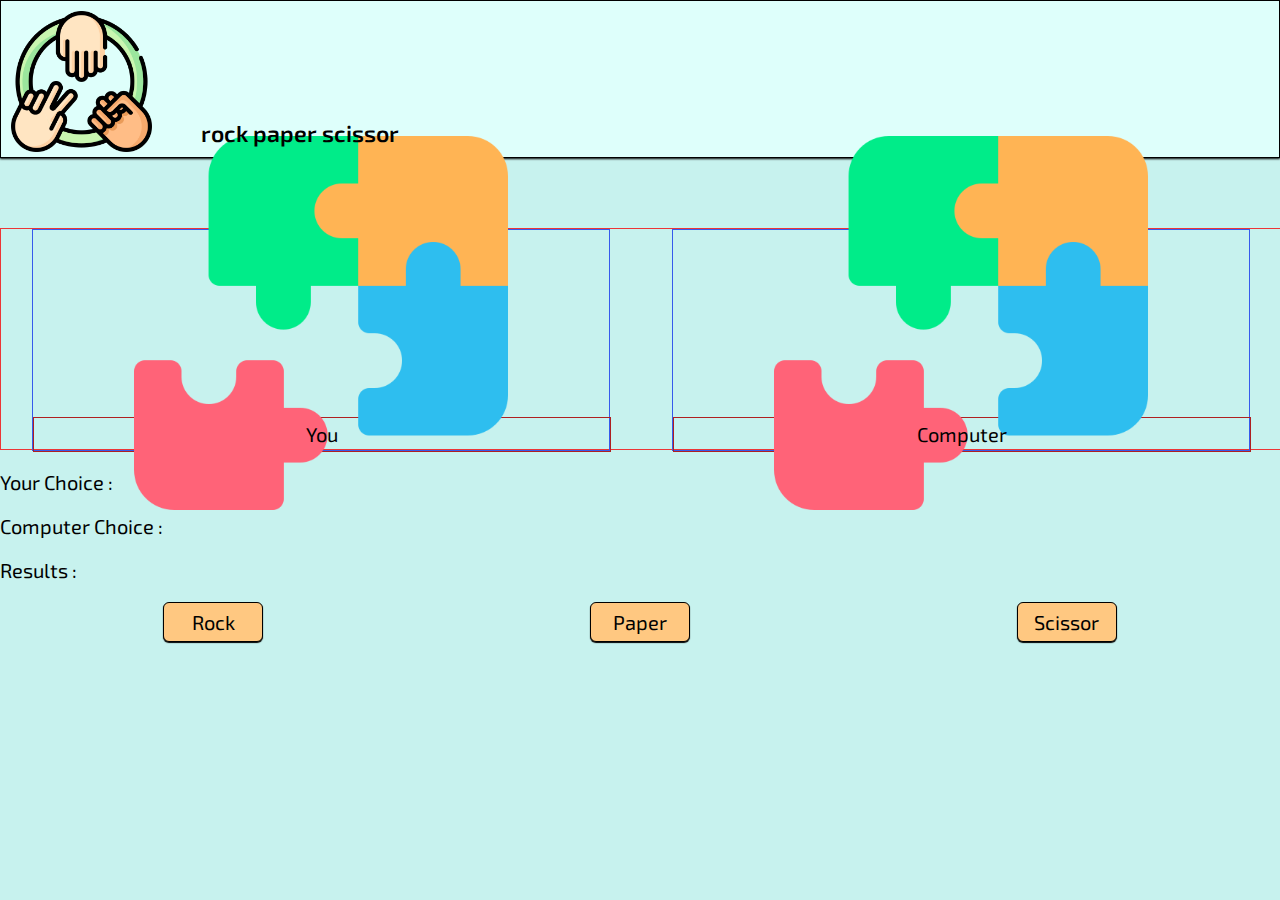
==== index.html @ 273bee7e "fix" ====
<!DOCTYPE html>
<html lang="en">

<head>
	<meta charset="UTF-8">
	<meta http-equiv="X-UA-Compatible" content="IE=Edge">
	<meta name="viewport" content="width=device-width, initial-scale=1">
	<title>Rock Paper Scissor Game</title>
	<link rel="stylesheet" href="style.css">
	<link rel="preconnect" href="https://fonts.googleapis.com">
	<link rel="preconnect" href="https://fonts.gstatic.com" crossorigin>
	<link href="https://fonts.googleapis.com/css2?family=Exo+2&display=swap" rel="stylesheet">
</head>

<body>

	<nav>
		<div class="nav">
			<img src="./imgs/rps.png" alt="rock-paper-scissor logo" class="logo" width="11%">
			<span class="logo-text">rock paper scissor</span>
		</div>
	</nav>

	<div class="cont">
		<div class="user-div">
			<div class="user-img">
				<img src="./imgs/puzzle.png" alt="start" class="userImage" width="65%">
			</div>
			<div class="you-text">You</div>
		</div>
		<div class="computer-div">
			<div class="computer-img">
				<img src="./imgs/puzzle.png" alt="start" class="computerImage" width="65%">
			</div>
			<div class="computer-text">Computer</div>
		</div>
	</div>

	<p>Your Choice : <span id="user-choice"></span> </p>
	<p>Computer Choice : <span id="computer-choice"></span> </p>

	<div class="result-div">

		<p>Results : <span id="result"></span> </p>


	</div>

	<div class="btn-div">
		<button class="btn" id="rock" onclick="rock()">Rock</button>
		<button class="btn" id="paper" onclick="paper()">Paper</button>
		<button class="btn" id="scissor" onclick="scissor()">Scissor</button>
	</div>
	<script src="script.js"></script>

</body>

</html>
---- style.css ----
body {
	font-size: 15pt;
	margin: 0px;
	padding: 0px;
	background-color: #C7F2EE;

	font-family: 'Exo 2', sans-serif;
}

.nav {
	border: 1px solid black;
	background-color: #DEFFFB;
	box-shadow: 0px 1px 2px black;

}

.logo {
	margin: 10px 0px 0px 10px;
}

.logo-text {
	position: relative;
	left: 45px;
	bottom: 10px;
	font-size: 23px;
	font-weight: 600;
}

.cont {
	border: 1px solid #EC3636;
	width: 100%;
	height: 220px;
	margin-top: 70px;
	display: flex;
	justify-content: space-around;
}

.user-div,
.computer-div {
	border: 1px solid #365AEC;
	height: 100%;
	width: 45%;
}

.computer-img,
.user-img {
	height: 85%;
	display: flex;
	align-items: center;
	justify-content: center;
}

.you-text,
.computer-text {
	border: 1px solid #AF2020;
	width: 100%;
	height: 15%;
	display: flex;
	align-items: center;
	justify-content: center;
}

.btn-div{
	display: flex;
	justify-content:space-around;
}

.btn {
	font-family: 'Exo 2', sans-serif;
	width: 100px;
	height :40px;
	border:none;
	border:1px solid black;
	border-radius: 6px;
	background-color:#FFC881;
	font-size: 20px;
	box-shadow: 0px 1px 1px black;

}

.btn:active{
		width: 101px;
	height :41px;
	box-shadow: 0px 1px 2px black;
	background-color:#FFC895;

}
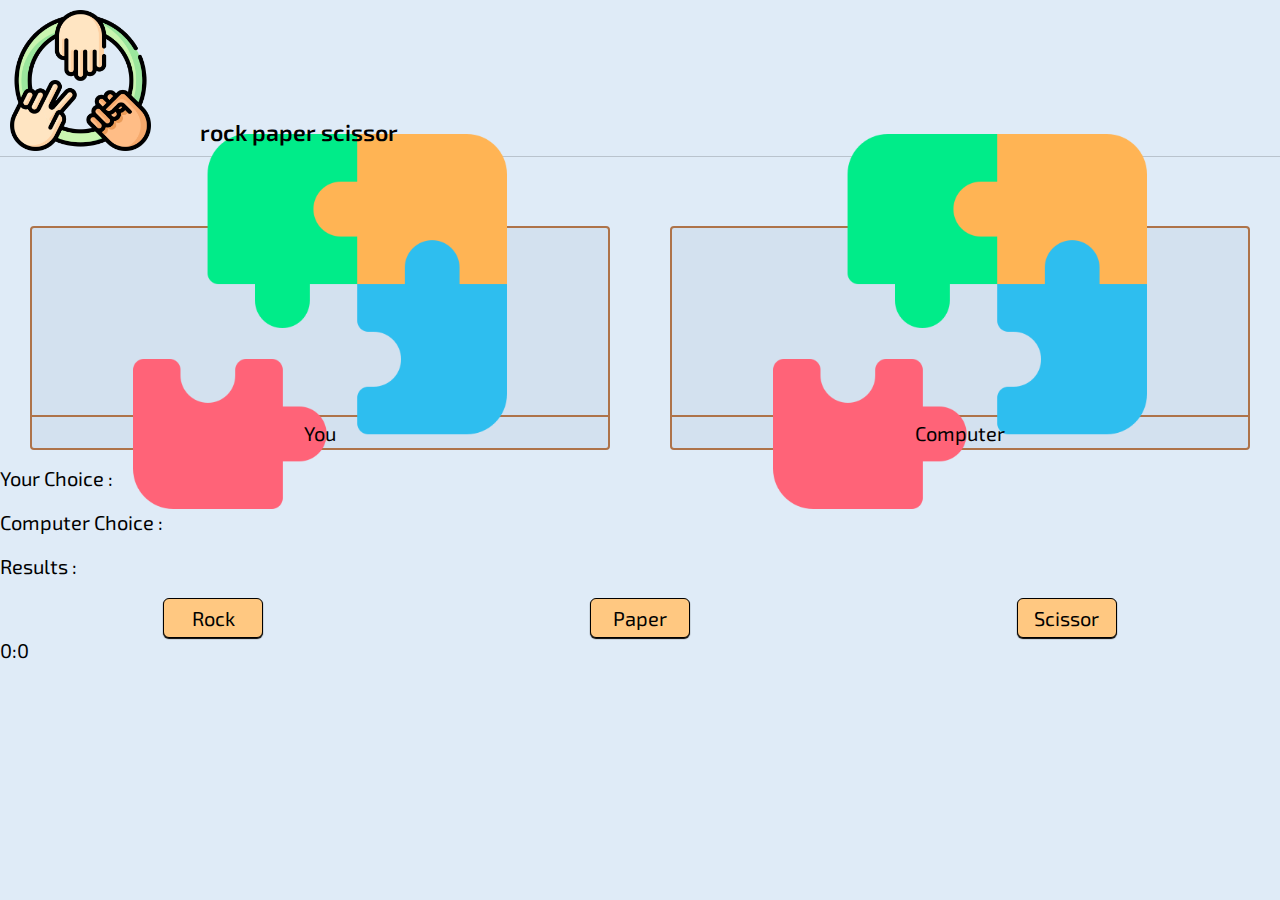
==== commit 4d14c6e8: "update" ====
--- a/index.html
+++ b/index.html
@@ -51,6 +51,11 @@
 		<button class="btn" id="paper" onclick="paper()">Paper</button>
 		<button class="btn" id="scissor" onclick="scissor()">Scissor</button>
 	</div>
+	
+	<div class="score-">
+		<span id="user-score">0</span><span>:</span><span id="computer-score">0</span>
+	</div>
+	
 	<script src="script.js"></script>
 
 </body>
--- a/style.css
+++ b/style.css
@@ -2,15 +2,14 @@
 	font-size: 15pt;
 	margin: 0px;
 	padding: 0px;
-	background-color: #C7F2EE;
+	background-color: #DFEBF7;
 
 	font-family: 'Exo 2', sans-serif;
 }
 
 .nav {
-	border: 1px solid black;
-	background-color: #DEFFFB;
-	box-shadow: 0px 1px 2px black;
+	background-color: #DFEBF7;
+	box-shadow: 0px 0px 1px black;
 
 }
 
@@ -27,7 +26,6 @@
 }
 
 .cont {
-	border: 1px solid #EC3636;
 	width: 100%;
 	height: 220px;
 	margin-top: 70px;
@@ -37,7 +35,9 @@
 
 .user-div,
 .computer-div {
-	border: 1px solid #365AEC;
+	background: #D3E1EF;
+	border: 2px solid #AE7349;
+	border-radius: 4px;
 	height: 100%;
 	width: 45%;
 }
@@ -52,7 +52,7 @@
 
 .you-text,
 .computer-text {
-	border: 1px solid #AF2020;
+	border-top: 2px solid #AE7349;
 	width: 100%;
 	height: 15%;
 	display: flex;
@@ -60,28 +60,36 @@
 	justify-content: center;
 }
 
-.btn-div{
+.btn-div {
 	display: flex;
-	justify-content:space-around;
+	justify-content: space-around;
 }
 
 .btn {
 	font-family: 'Exo 2', sans-serif;
 	width: 100px;
-	height :40px;
-	border:none;
-	border:1px solid black;
+	height: 40px;
+	border: none;
+	border: 1px solid black;
 	border-radius: 6px;
-	background-color:#FFC881;
+	background-color: #FFC881;
 	font-size: 20px;
 	box-shadow: 0px 1px 1px black;
 
 }
 
-.btn:active{
-		width: 101px;
-	height :41px;
+.btn:active {
+	width: 101px;
+	height: 41px;
 	box-shadow: 0px 1px 2px black;
-	background-color:#FFC895;
+	background-color: #FFC895;
+}
 
+.score-cont{
+	font-size: 25px;
+	width : 100%;
+	height: 130px;
+	display: flex;
+	justify-content:center;
+	align-items: center;
 }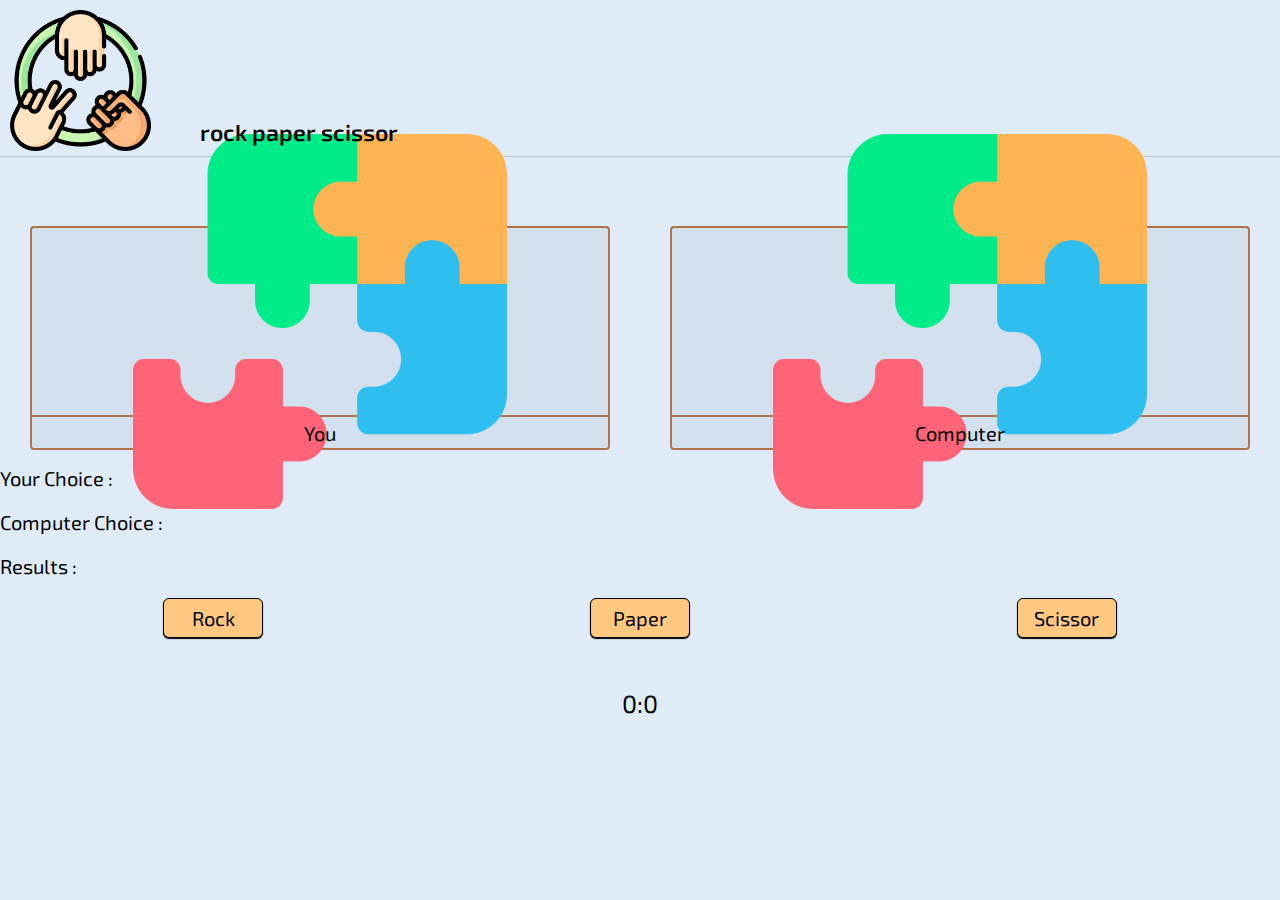
==== commit ee7b2877: "update index.html" ====
--- a/index.html
+++ b/index.html
@@ -52,7 +52,7 @@
 		<button class="btn" id="scissor" onclick="scissor()">Scissor</button>
 	</div>
 	
-	<div class="score-">
+	<div class="score-cont">
 		<span id="user-score">0</span><span>:</span><span id="computer-score">0</span>
 	</div>
 	
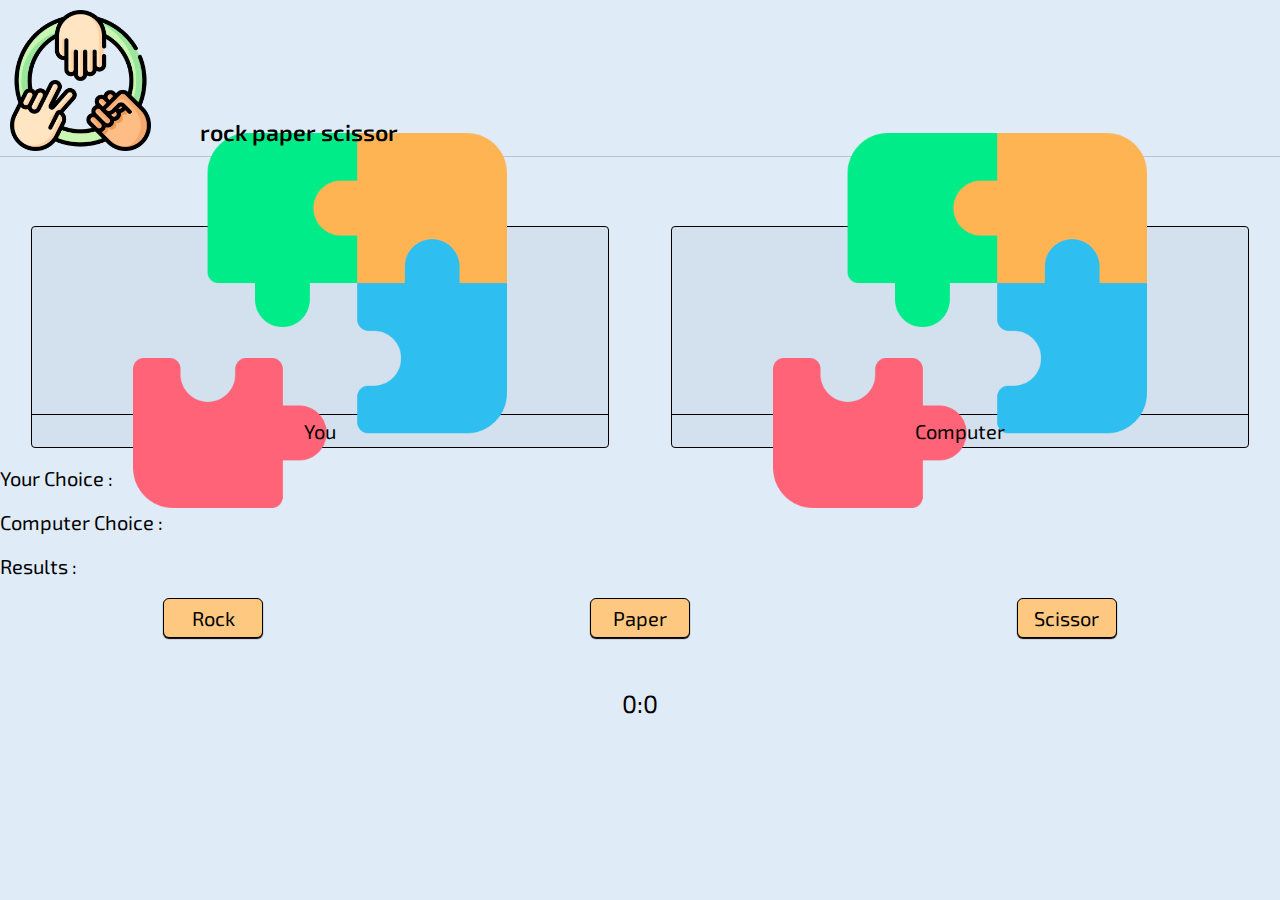
==== commit 962ca64e: "bg color update" ====
--- a/index.html
+++ b/index.html
@@ -21,14 +21,18 @@
 		</div>
 	</nav>
 
+	<div class="result-cont">
+
+	</div>
+
 	<div class="cont">
-		<div class="user-div">
+		<div class="user-div" id="user-div">
 			<div class="user-img">
 				<img src="./imgs/puzzle.png" alt="start" class="userImage" width="65%">
 			</div>
 			<div class="you-text">You</div>
 		</div>
-		<div class="computer-div">
+		<div class="computer-div" id="computer-div">
 			<div class="computer-img">
 				<img src="./imgs/puzzle.png" alt="start" class="computerImage" width="65%">
 			</div>
@@ -51,11 +55,11 @@
 		<button class="btn" id="paper" onclick="paper()">Paper</button>
 		<button class="btn" id="scissor" onclick="scissor()">Scissor</button>
 	</div>
-	
+
 	<div class="score-cont">
 		<span id="user-score">0</span><span>:</span><span id="computer-score">0</span>
 	</div>
-	
+
 	<script src="script.js"></script>
 
 </body>
--- a/style.css
+++ b/style.css
@@ -25,6 +25,15 @@
 	font-weight: 600;
 }
 
+.result-cont {
+	border: 1px solid #F77700;
+	width: 85%;
+	height: 300px;
+	;
+	display: none;
+
+}
+
 .cont {
 	width: 100%;
 	height: 220px;
@@ -36,7 +45,7 @@
 .user-div,
 .computer-div {
 	background: #D3E1EF;
-	border: 2px solid #AE7349;
+	border: 1px solid black;
 	border-radius: 4px;
 	height: 100%;
 	width: 45%;
@@ -52,7 +61,7 @@
 
 .you-text,
 .computer-text {
-	border-top: 2px solid #AE7349;
+	border-top: 1px solid black;
 	width: 100%;
 	height: 15%;
 	display: flex;
@@ -85,11 +94,11 @@
 	background-color: #FFC895;
 }
 
-.score-cont{
+.score-cont {
 	font-size: 25px;
-	width : 100%;
+	width: 100%;
 	height: 130px;
 	display: flex;
-	justify-content:center;
+	justify-content: center;
 	align-items: center;
 }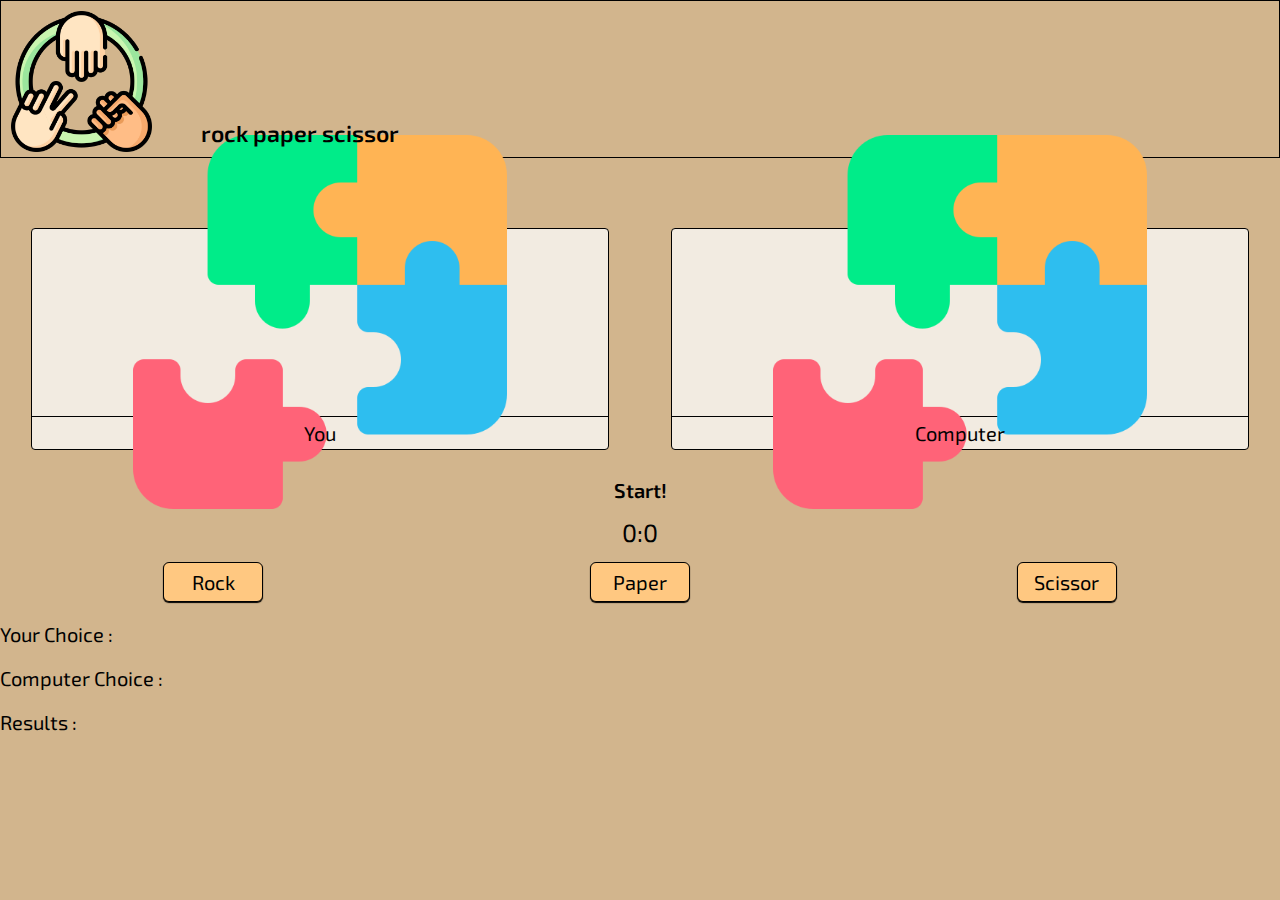
==== commit 1f686dad: "update" ====
--- a/index.html
+++ b/index.html
@@ -40,14 +40,12 @@
 		</div>
 	</div>
 
-	<p>Your Choice : <span id="user-choice"></span> </p>
-	<p>Computer Choice : <span id="computer-choice"></span> </p>
+<div class="result-span">
+		<span id="result">Start!</span>
+</div>
 
-	<div class="result-div">
-
-		<p>Results : <span id="result"></span> </p>
-
-
+	<div class="score-cont">
+		<span id="user-score">0</span><span>:</span><span id="computer-score">0</span>
 	</div>
 
 	<div class="btn-div">
@@ -56,8 +54,15 @@
 		<button class="btn" id="scissor" onclick="scissor()">Scissor</button>
 	</div>
 
-	<div class="score-cont">
-		<span id="user-score">0</span><span>:</span><span id="computer-score">0</span>
+	<div class="display-div">
+
+		<p>Your Choice : <span id="user-choice"></span> </p>
+		<p>Computer Choice : <span id="computer-choice"></span> </p>
+
+		<div class="result-div">
+			<p>Results : <span id="result"></span> </p>
+		</div>
+
 	</div>
 
 	<script src="script.js"></script>
--- a/style.css
+++ b/style.css
@@ -2,15 +2,13 @@
 	font-size: 15pt;
 	margin: 0px;
 	padding: 0px;
-	background-color: #DFEBF7;
-
+	background-color: #D2B58D;
 	font-family: 'Exo 2', sans-serif;
 }
 
 .nav {
-	background-color: #DFEBF7;
-	box-shadow: 0px 0px 1px black;
-
+	background-color: #D2B58D;
+	border: 1px solid black;
 }
 
 .logo {
@@ -44,7 +42,7 @@
 
 .user-div,
 .computer-div {
-	background: #D3E1EF;
+	background: #F2EBE1;
 	border: 1px solid black;
 	border-radius: 4px;
 	height: 100%;
@@ -69,9 +67,28 @@
 	justify-content: center;
 }
 
+.result-span{
+		margin-top: 30px;
+		display: flex;
+	justify-content: center;
+	align-items: center;
+	font-weight: 600;
+}
+
+.score-cont {
+			margin-top: 15px;
+	font-size: 25px;
+	width: 100%;
+	display: flex;
+	justify-content: center;
+	align-items: center;
+		font-weight: 400;
+}
+
 .btn-div {
 	display: flex;
 	justify-content: space-around;
+	margin-top: 15px;
 }
 
 .btn {
@@ -94,11 +111,3 @@
 	background-color: #FFC895;
 }
 
-.score-cont {
-	font-size: 25px;
-	width: 100%;
-	height: 130px;
-	display: flex;
-	justify-content: center;
-	align-items: center;
-}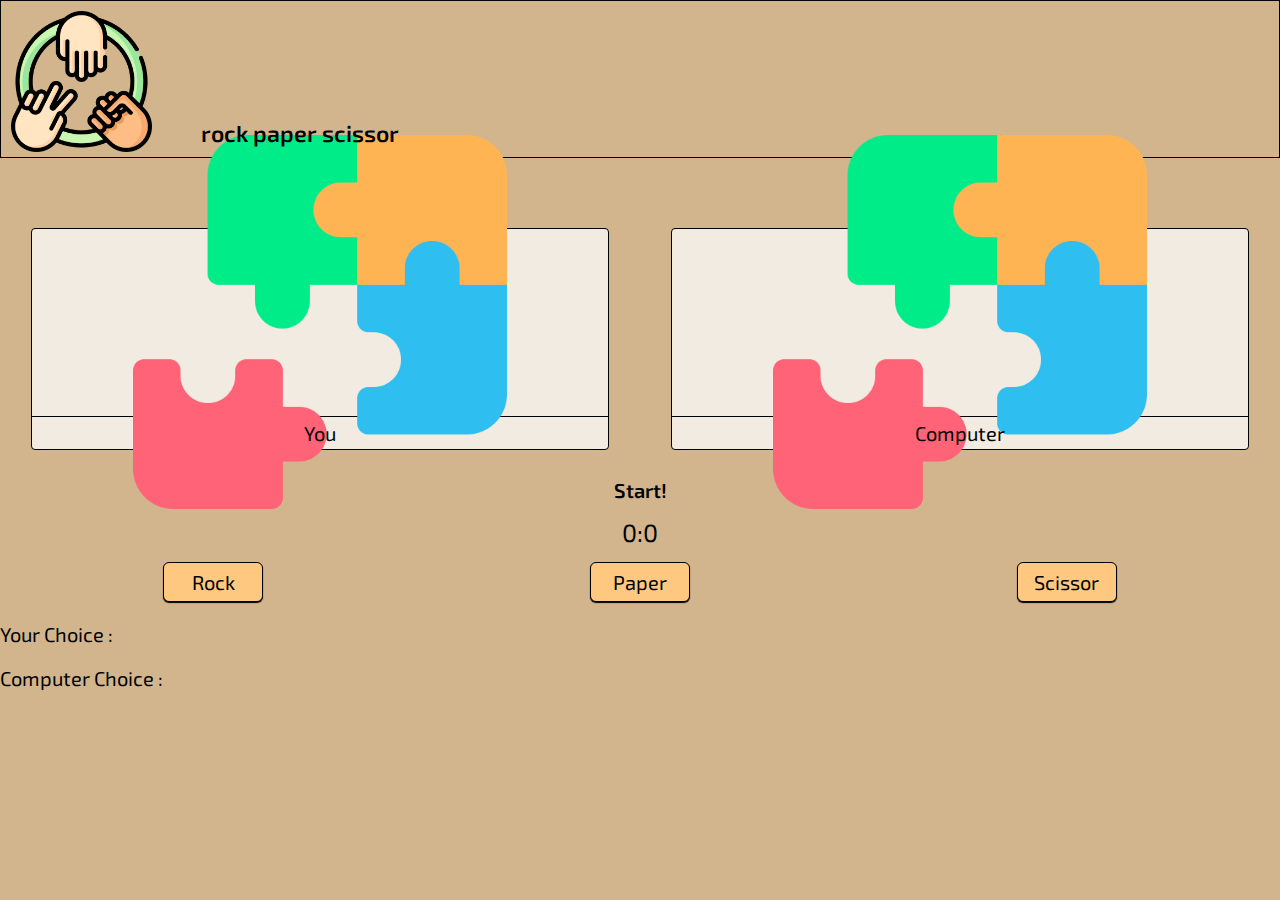
==== commit a07fd81d: "update" ====
--- a/index.html
+++ b/index.html
@@ -28,21 +28,21 @@
 	<div class="cont">
 		<div class="user-div" id="user-div">
 			<div class="user-img">
-				<img src="./imgs/puzzle.png" alt="start" class="userImage" width="65%">
+				<img src="./imgs/puzzle.png" alt="icons" class="userImage" width="65%">
 			</div>
 			<div class="you-text">You</div>
 		</div>
 		<div class="computer-div" id="computer-div">
 			<div class="computer-img">
-				<img src="./imgs/puzzle.png" alt="start" class="computerImage" width="65%">
+				<img src="./imgs/puzzle.png" alt="icons" class="computerImage" width="65%">
 			</div>
 			<div class="computer-text">Computer</div>
 		</div>
 	</div>
 
-<div class="result-span">
+	<div class="result-span">
 		<span id="result">Start!</span>
-</div>
+	</div>
 
 	<div class="score-cont">
 		<span id="user-score">0</span><span>:</span><span id="computer-score">0</span>
@@ -59,10 +59,6 @@
 		<p>Your Choice : <span id="user-choice"></span> </p>
 		<p>Computer Choice : <span id="computer-choice"></span> </p>
 
-		<div class="result-div">
-			<p>Results : <span id="result"></span> </p>
-		</div>
-
 	</div>
 
 	<script src="script.js"></script>
--- a/style.css
+++ b/style.css
@@ -67,22 +67,22 @@
 	justify-content: center;
 }
 
-.result-span{
-		margin-top: 30px;
-		display: flex;
+.result-span {
+	margin-top: 30px;
+	display: flex;
 	justify-content: center;
 	align-items: center;
 	font-weight: 600;
 }
 
 .score-cont {
-			margin-top: 15px;
+	margin-top: 15px;
 	font-size: 25px;
 	width: 100%;
 	display: flex;
 	justify-content: center;
 	align-items: center;
-		font-weight: 400;
+	font-weight: 400;
 }
 
 .btn-div {
@@ -109,5 +109,4 @@
 	height: 41px;
 	box-shadow: 0px 1px 2px black;
 	background-color: #FFC895;
-}
-
+}